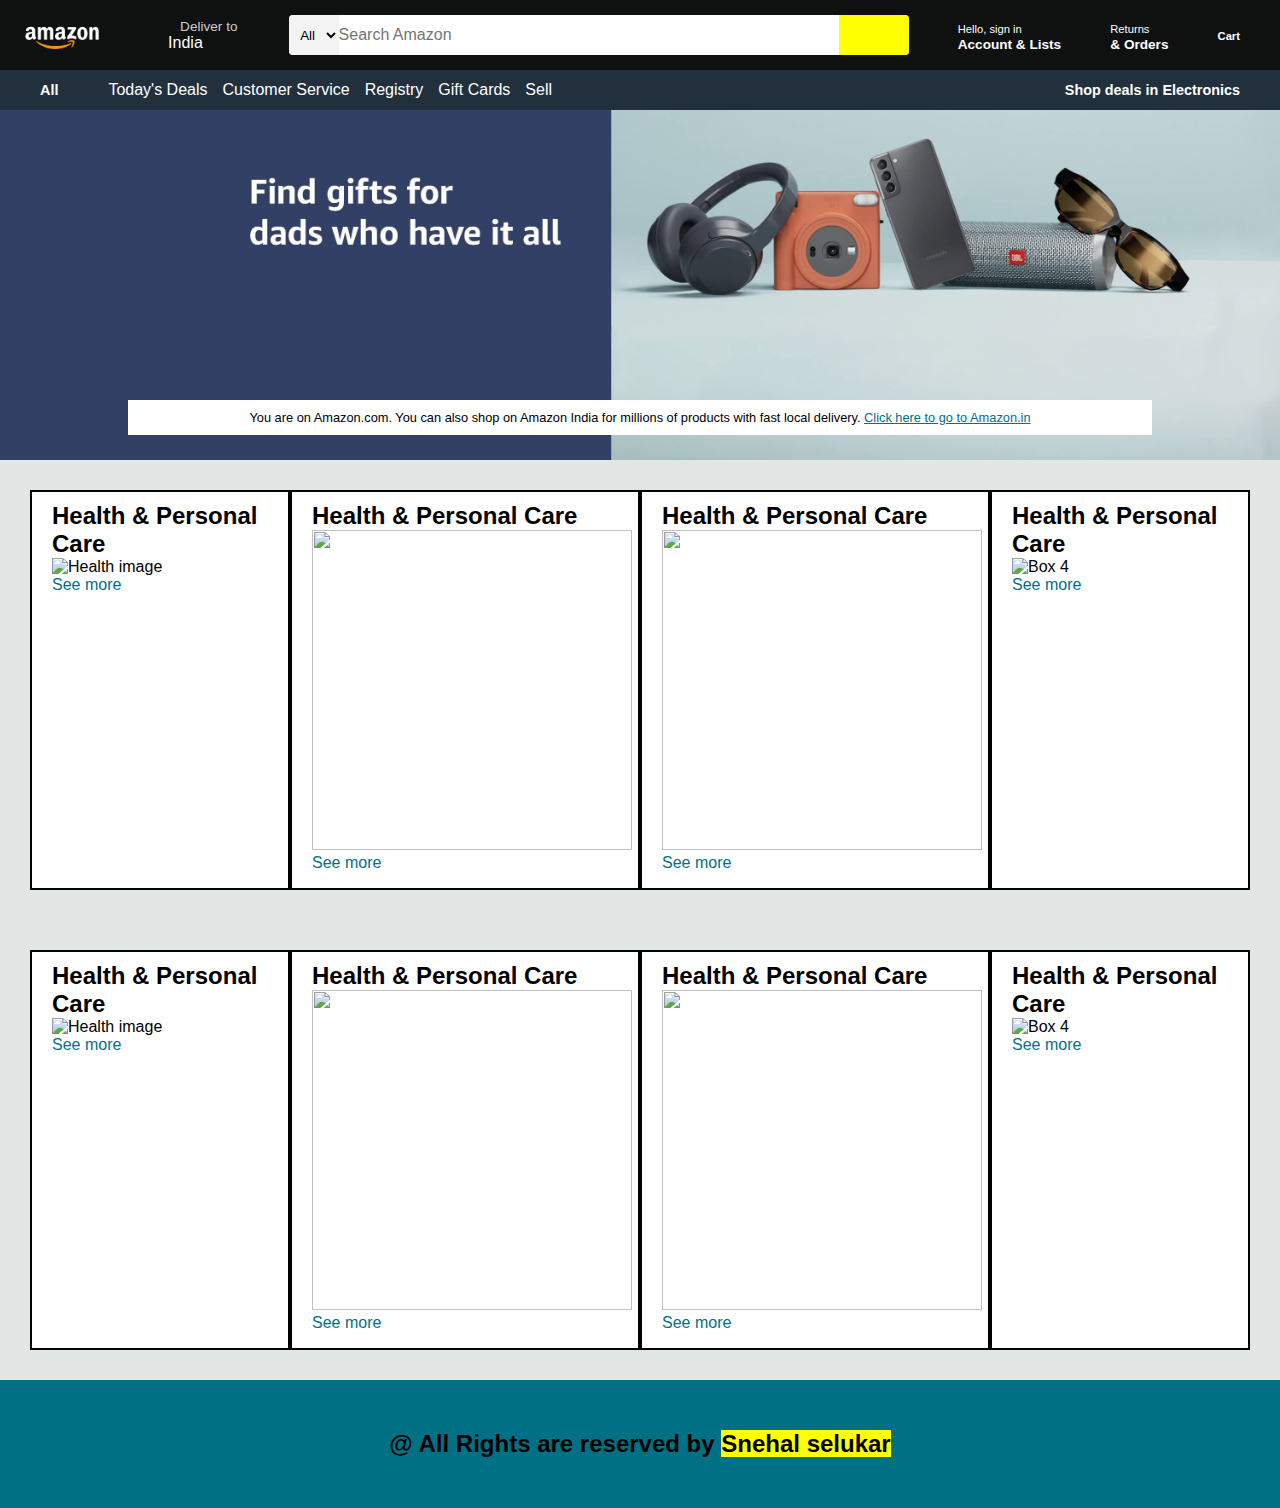
==== amazon clone/index.html @ b0c0724b "new file added" ====
<!DOCTYPE html>
<html lang="en">

<head>
    <meta charset="UTF-8">
    <meta name="viewport" content="width=device-width, initial-scale=1.0">
    <title>Amazon</title>
    <link rel="stylesheet" href="https://cdnjs.cloudflare.com/ajax/libs/font-awesome/6.6.0/css/all.min.css"
        integrity="sha512-Kc323vGBEqzTmouAECnVceyQqyqdsSiqLQISBL29aUW4U/M7pSPA/gEUZQqv1cwx4OnYxTxve5UMg5GT6L4JJg=="
        crossorigin="anonymous" referrerpolicy="no-referrer" />
    <link rel="stylesheet" href="style.css">
</head>

<body>
    <header>
        <div class="navbar">
            <div class="nav-logo border">
                <div class="logo"></div>
            </div>

            <div class="nav-address border">
                <p class="add-first">Deliver to</p>
                <div class="add-icon">
                    <i class="fa-solid fa-location-dot"></i>
                    <p class="add-second">India</p>
                </div>
            </div>

            <div class="nav-search">
                <select class="search-select">
                    <option>All</option>
                </select>
                <input placeholder="Search Amazon" class="search-input">
                <div class="search-icon">
                    <i class="fa-solid fa-magnifying-glass"></i>
                </div>
            </div>

            <div class="nav-signin">
                <p><span>Hello, sign in</span></p>
                <p class="nav-second">Account & Lists</p>
            </div>

            <div class="nav-return">
                <p><span>Returns</span></p>
                <p class="nav-second">& Orders</p>
            </div>

            <a href="cart.html" class="nav-cart">
                <i class="fa-solid fa-cart-shopping"></i>
                <span class="cart-text">Cart</span>
            </a>
            
        </div>

        <div class="panel">
            <div class="panel-all">
                <i class="fa-solid fa-bars"></i>
                All
            </div>
            <div class="panel-ops">
                <p>Today's Deals</p>
                <p>Customer Service</p>
                <p>Registry</p>
                <p>Gift Cards</p>
                <p>Sell</p>
            </div>
            <div class="panel-deals">
                Shop deals in Electronics
            </div>
        </div>
    </header>

    <div class="hero-section">
        <div class="hero-msg">
            <p>You are on Amazon.com. You can also shop on Amazon India for millions of products with fast local
                delivery. <a href="https://www.amazon.in/">Click here to go to Amazon.in</a></p>
        </div>
    </div>

    <div class="shop-section">
        <div class="box box1">
            <div class="box-content">
                <h2>Health & Personal Care</h2>
                <div class="box-image">
                    <img src="/amazon clone/image/box1_image.jpg" alt="Health image">
                </div>
                <p>See more</p>
            </div>
        </div>
        <div class="box box2">
            <div class="box-content">
                <h2>Health & Personal Care</h2>
                <div class="box-image">
                    <img src="/amazon clone/image/BOX2.jpg" alt="">
                </div>
                <p>See more</p>
            </div>
        </div>
        <div class="box box3">
            <div class="box-content">
                <h2>Health & Personal Care</h2>
                <div class="box-image">
                    <img src="/amazon clone/image/box3.jpg" alt="">
                </div>
                <p>See more</p>
            </div>
        </div>
        <div class="box box4">
            <div class="box-content">
                <h2>Health & Personal Care</h2>
                <div class="box-image">
                    <img src="/amazon clone/image/box4.jpeg" alt="Box 4">
                </div>
                <p>See more</p>
            </div>
        </div>
        </div>



            <div class="shop-section">
                <div class="box box1">
                    <div class="box-content">
                        <h2>Health & Personal Care</h2>
                        <div class="box-image">
                            <img src="/amazon clone/image/box 5.jpg" alt="Health image">
                        </div>
                        <p>See more</p>
                    </div>
                </div>

               <div class="box box2">
                    <div class="box-content">
                        <h2>Health & Personal Care</h2>
                        <div class="box-image">
                            <img src="/amazon clone/image/box 6.jpg" alt="">
                        </div>
                        <p>See more</p>
                    </div>
                </div>
                <div class="box box3">
                    <div class="box-content">
                        <h2>Health & Personal Care</h2>
                        <div class="box-image">
                            <img src="/amazon clone/image/box 7.jpg" alt="">
                        </div>
                        <p>See more</p>
                    </div>
                </div>
                <div class="box box4">
                    <div class="box-content">
                        <h2>Health & Personal Care</h2>
                        <div class="box-image">
                            <img src="/amazon clone/image/box 8.jpg" alt="Box 4">
                        </div>
                        <p>See more</p>
                    </div>
                </div>
            </div>
            <footer>
                <h2 style="text-align: center;">@ All Rights are reserved by <mark> Snehal selukar </mark></h2>
            </footer>
    </body>
</html>
---- amazon clone/style.css ----
* {
    margin: 0;
    padding: 0;
    box-sizing: border-box;
    font-family: Arial, sans-serif;
}

.navbar {
    height: 70px;   
    background-color: #0f1111;
    color: white;
    display: flex;
    align-items: center;
    justify-content: space-between;
    padding: 0 10px;
}

.nav-logo {
    height: 50px;   
    width: 100px;  
}

.logo {
    background-image: url("logo.png");
    background-size: cover;
    height: 50px;
    width: 100%;
}

.border {
    padding-left: 4px;
    border: 2px solid transparent;
}

.border:hover {
    border: 1.5px solid white;    
}

.add-first {
    color: #cccccc;
    font-size: 0.85rem;
    margin-left: 15px;
}

.add-second {
    font-size: 1rem;
    margin-left: 3px;
}

.add-icon {
    display: flex;
    align-items: center;
}

.nav-search {
    display: flex;
    background-color: pink;
    width: 620px;
    height: 40px;
    border-radius: 4px;
}

.search-select {
    background-color: #f3f3f3;
    width: 50px;
    text-align: center;
    border-top-left-radius: 4px;
    border-bottom-left-radius: 4px;
    border: none;
}

.search-input {
    width: 500px;
    font-size: 1rem;
    border: none;
}

.search-icon {
    width: 70px;
    display: flex;
    justify-content: center;
    align-items: center;
    font-size: 1.2rem;
    background-color: yellow;
    border-top-right-radius: 4px;
    border-bottom-right-radius: 4px;
    color: black;
}

span {
    font-size: 0.7rem;
}

.nav-second {
    font-size: 0.85rem;
    font-weight: 700;
}

.nav-cart {
    font-size: 0.85rem;
    font-weight: 700;
    padding-right: 30px;
}

.panel {
    height: 40px;
    background-color: #222f3d;
    display: flex;
    color: white;
    align-items: center;
    padding: 0 10px;
}

.panel-all {
    display: flex;
    align-items: center;
    font-size: 0.9rem;
    font-weight: 700;
    padding-right: 50px;
    padding-left: 30px;
}

.panel-ops {
    display: flex;
    align-items: center;
    gap: 15px;
}

.panel-deals {
    margin-left: auto;
    padding-left: 20px;
    padding-right: 30px;
    font-size: 0.9rem;
    font-weight: 700;
}

.hero-section {
    background-image: url("hero_image.jpg");
    background-size: cover;
    height: 350px;
    display: flex;
    justify-content: center;
    align-items: flex-end;
}

.hero-msg {
    background-color: white;
    color: black;
    padding: 10px;
    font-size: 0.8rem;
    width: 80%;
    margin-bottom: 25px;
    text-align: center;
}

.hero-msg a {
    color: #007185;
   
}

.shop-section {
    display: flex;
    justify-content: space-evenly;
    background-color: #e2e7e6;
    padding: 30px; /* Added padding for spacing */ 
}

.box {
    border: 2px solid black;
    height: 400px;
    width: 350px;
    background-color: white;
    }

.box-img {
    height: 300px;
    width: 250px; /* Fixed width here */
    margin-top: 1rem;
    margin-bottom: 1rem;
    background-size: cover;
}

.box-content {
    margin: 0 10px;
    padding: 10px; /* Added padding for better spacing */
}

.box-content p {
    color: #007185; 
}

img {
    height: 320px;
    width: 320px;
}


.nav-cart {
    text-decoration: none;
    color: inherit; 
}

.nav-cart .fa-cart-shopping {
    color: currentColor;
}

.nav-cart .cart-text {
    color: inherit; 
    transition: color 0.3s ease;
}
.nav-cart:hover .cart-text {
    color: rgb(133, 133, 133); 
}


footer{
    background-color: #007185;
    padding: 50px;
    
}
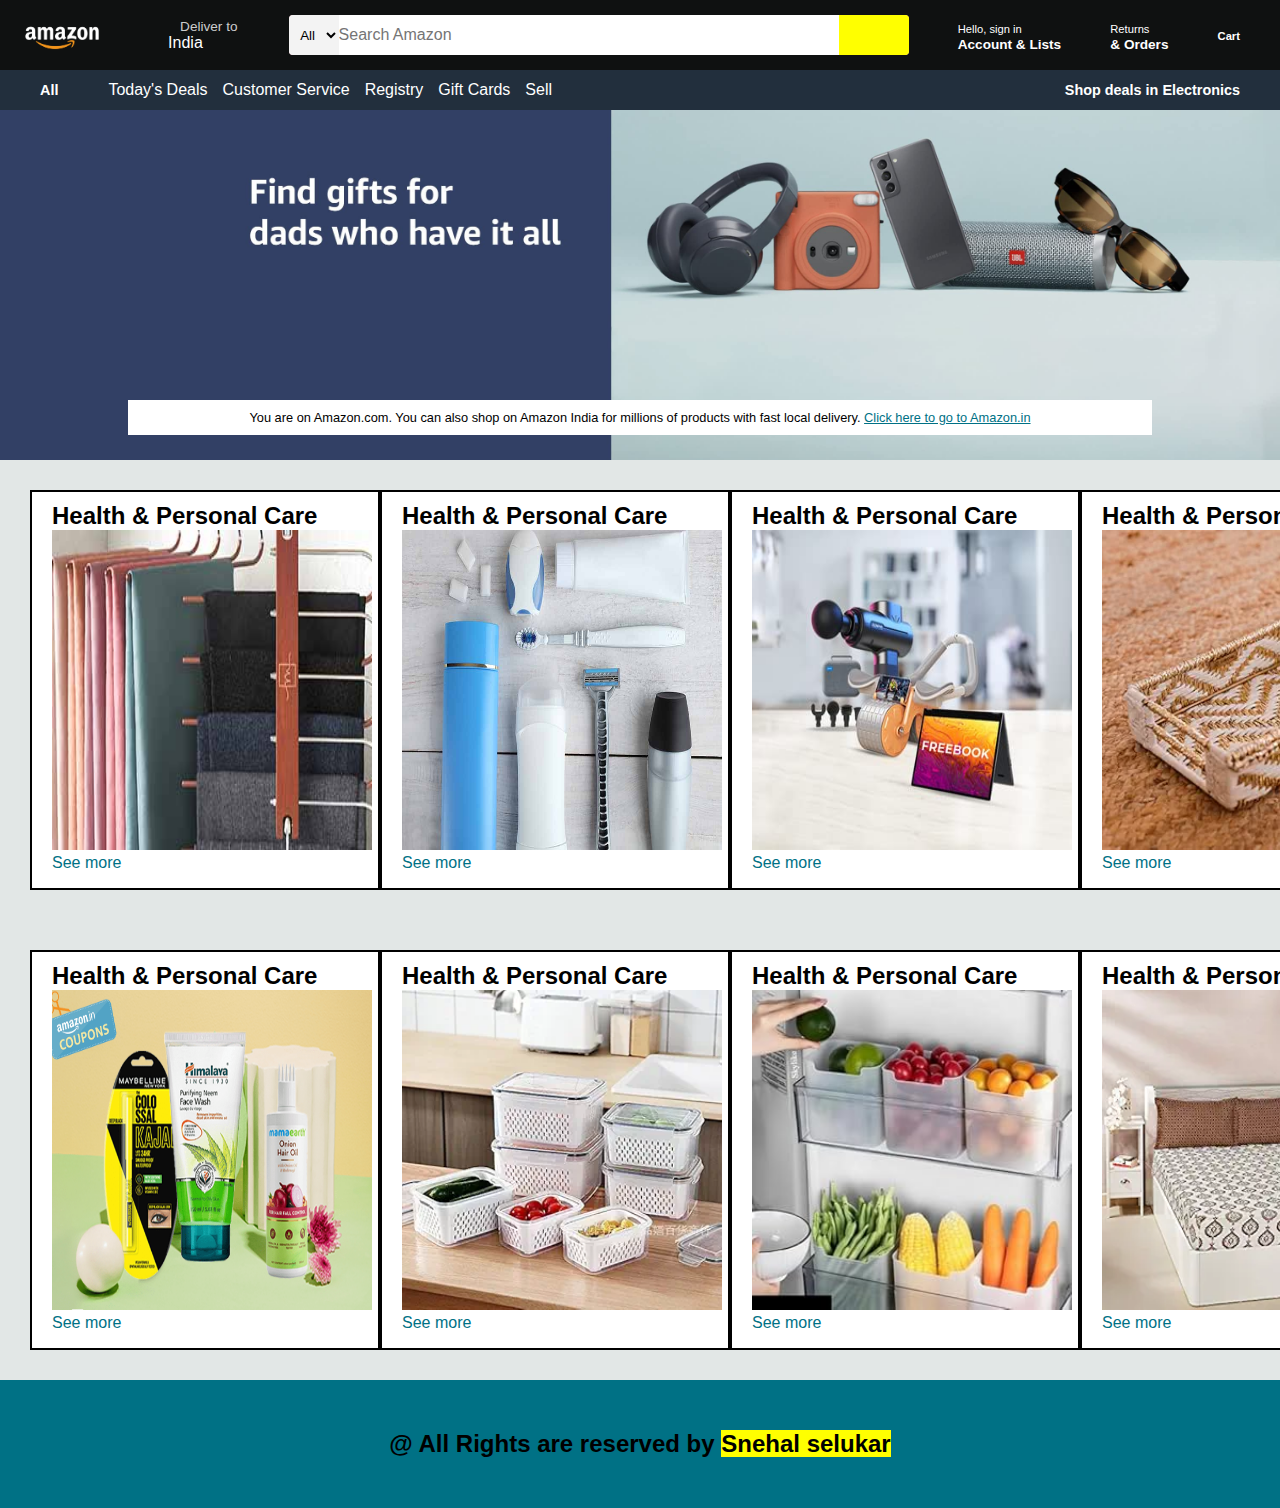
==== commit feeb625c: "add images correction" ====
--- a/amazon clone/index.html
+++ b/amazon clone/index.html
@@ -83,7 +83,7 @@
             <div class="box-content">
                 <h2>Health & Personal Care</h2>
                 <div class="box-image">
-                    <img src="/amazon clone/image/box1_image.jpg" alt="Health image">
+                    <img src="/image/box1_image.jpg" alt="Health image">
                 </div>
                 <p>See more</p>
             </div>
@@ -92,7 +92,7 @@
             <div class="box-content">
                 <h2>Health & Personal Care</h2>
                 <div class="box-image">
-                    <img src="/amazon clone/image/BOX2.jpg" alt="">
+                    <img src="/image/BOX2.jpg" alt="">
                 </div>
                 <p>See more</p>
             </div>
@@ -101,7 +101,7 @@
             <div class="box-content">
                 <h2>Health & Personal Care</h2>
                 <div class="box-image">
-                    <img src="/amazon clone/image/box3.jpg" alt="">
+                    <img src="/image/box4.jpeg" alt="">
                 </div>
                 <p>See more</p>
             </div>
@@ -110,7 +110,7 @@
             <div class="box-content">
                 <h2>Health & Personal Care</h2>
                 <div class="box-image">
-                    <img src="/amazon clone/image/box4.jpeg" alt="Box 4">
+                    <img src="/image/box3.jpg" alt="Box 4">
                 </div>
                 <p>See more</p>
             </div>
@@ -124,7 +124,7 @@
                     <div class="box-content">
                         <h2>Health & Personal Care</h2>
                         <div class="box-image">
-                            <img src="/amazon clone/image/box 5.jpg" alt="Health image">
+                            <img src="/image/box 5.jpg" alt="Health image">
                         </div>
                         <p>See more</p>
                     </div>
@@ -134,7 +134,7 @@
                     <div class="box-content">
                         <h2>Health & Personal Care</h2>
                         <div class="box-image">
-                            <img src="/amazon clone/image/box 6.jpg" alt="">
+                            <img src="/image/box 6.jpg" alt="">
                         </div>
                         <p>See more</p>
                     </div>
@@ -143,7 +143,7 @@
                     <div class="box-content">
                         <h2>Health & Personal Care</h2>
                         <div class="box-image">
-                            <img src="/amazon clone/image/box 7.jpg" alt="">
+                            <img src="/image/box 7.jpg" alt="">
                         </div>
                         <p>See more</p>
                     </div>
@@ -152,7 +152,7 @@
                     <div class="box-content">
                         <h2>Health & Personal Care</h2>
                         <div class="box-image">
-                            <img src="/amazon clone/image/box 8.jpg" alt="Box 4">
+                            <img src="/image/box 8.jpg" alt="Box 4">
                         </div>
                         <p>See more</p>
                     </div>
